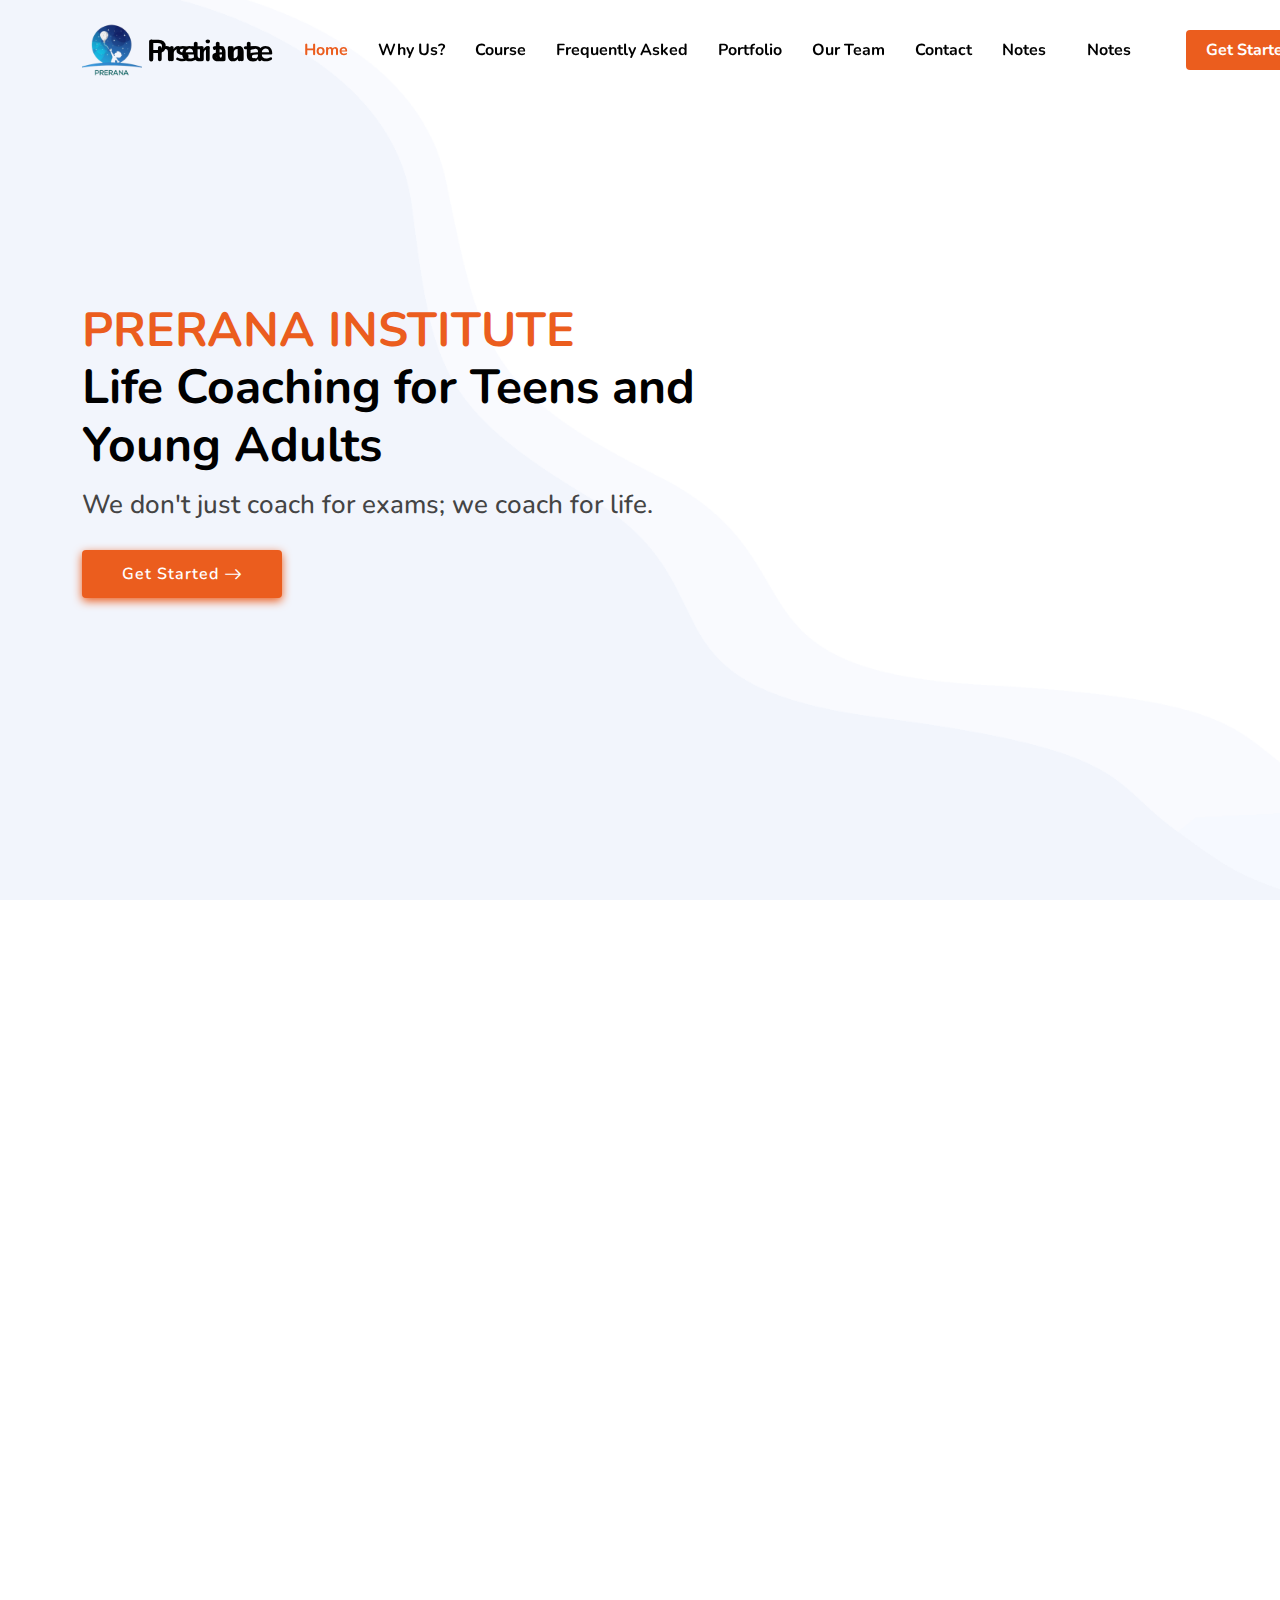
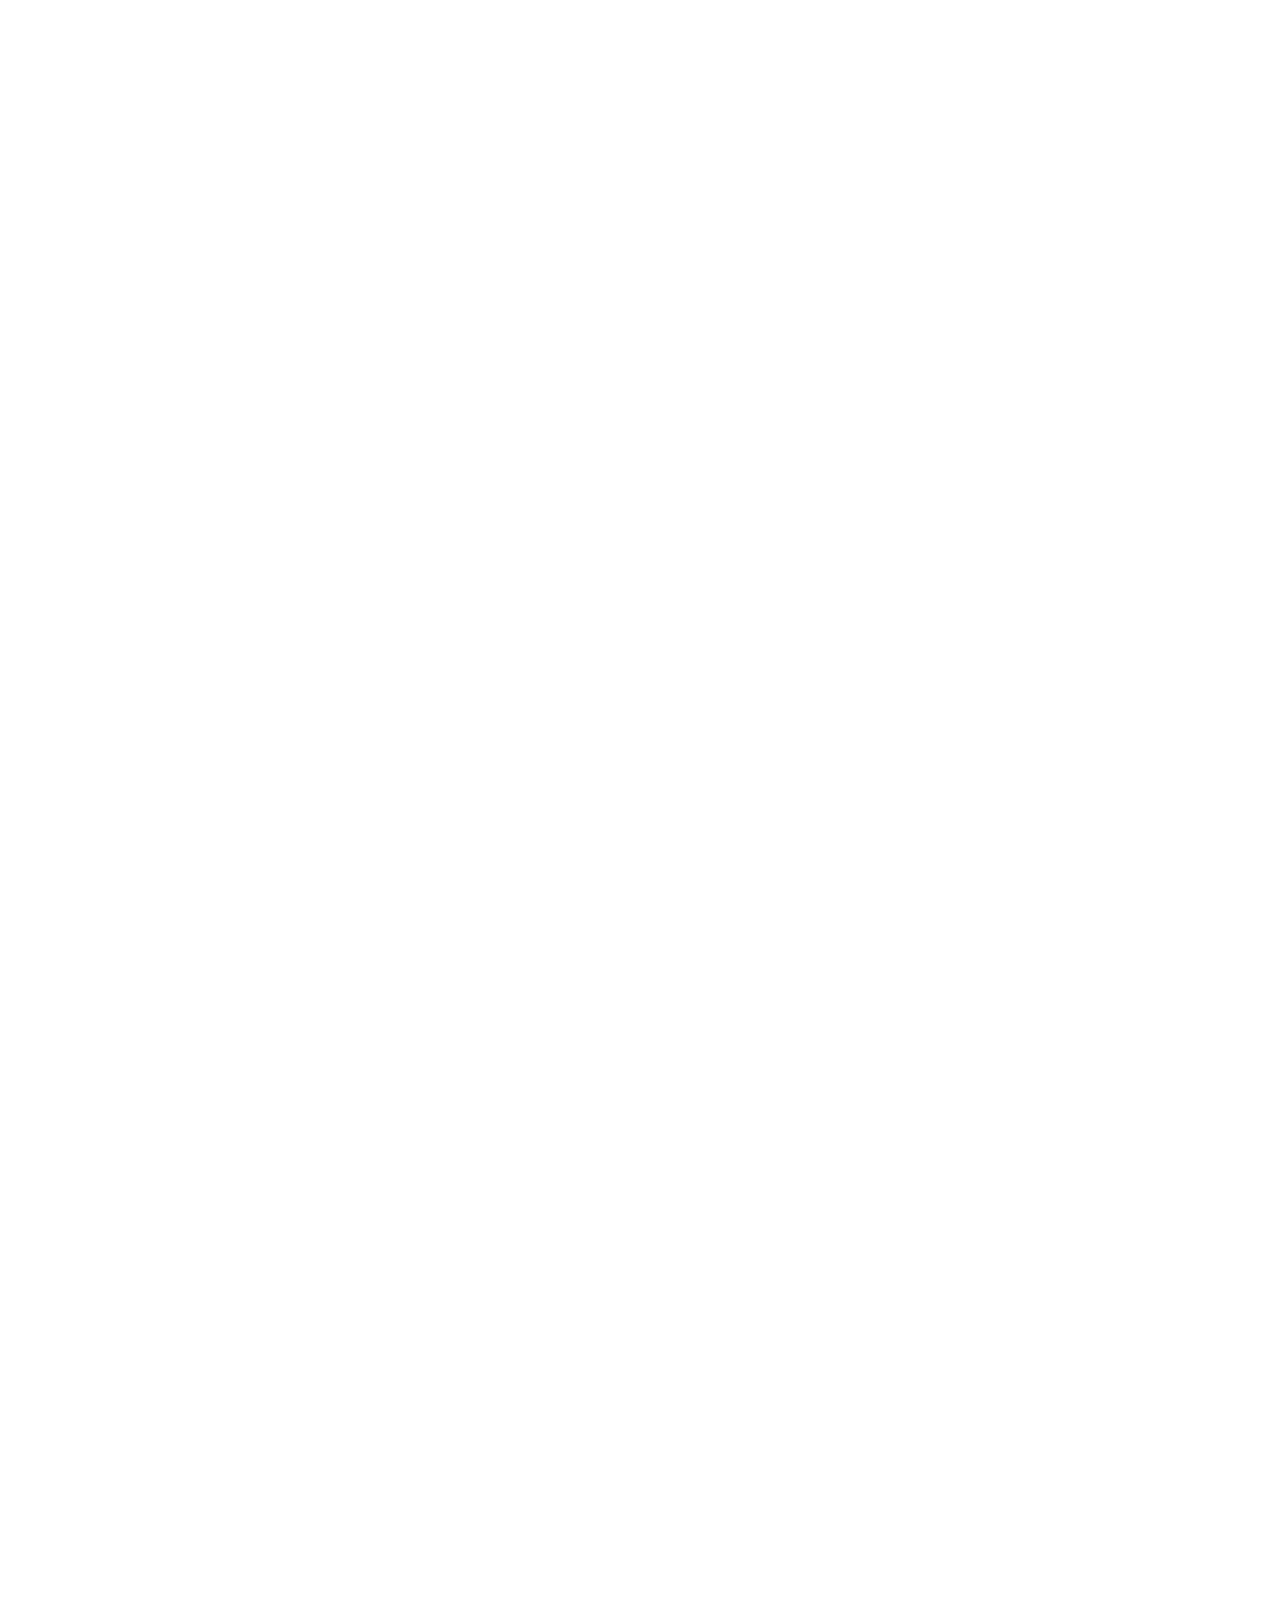
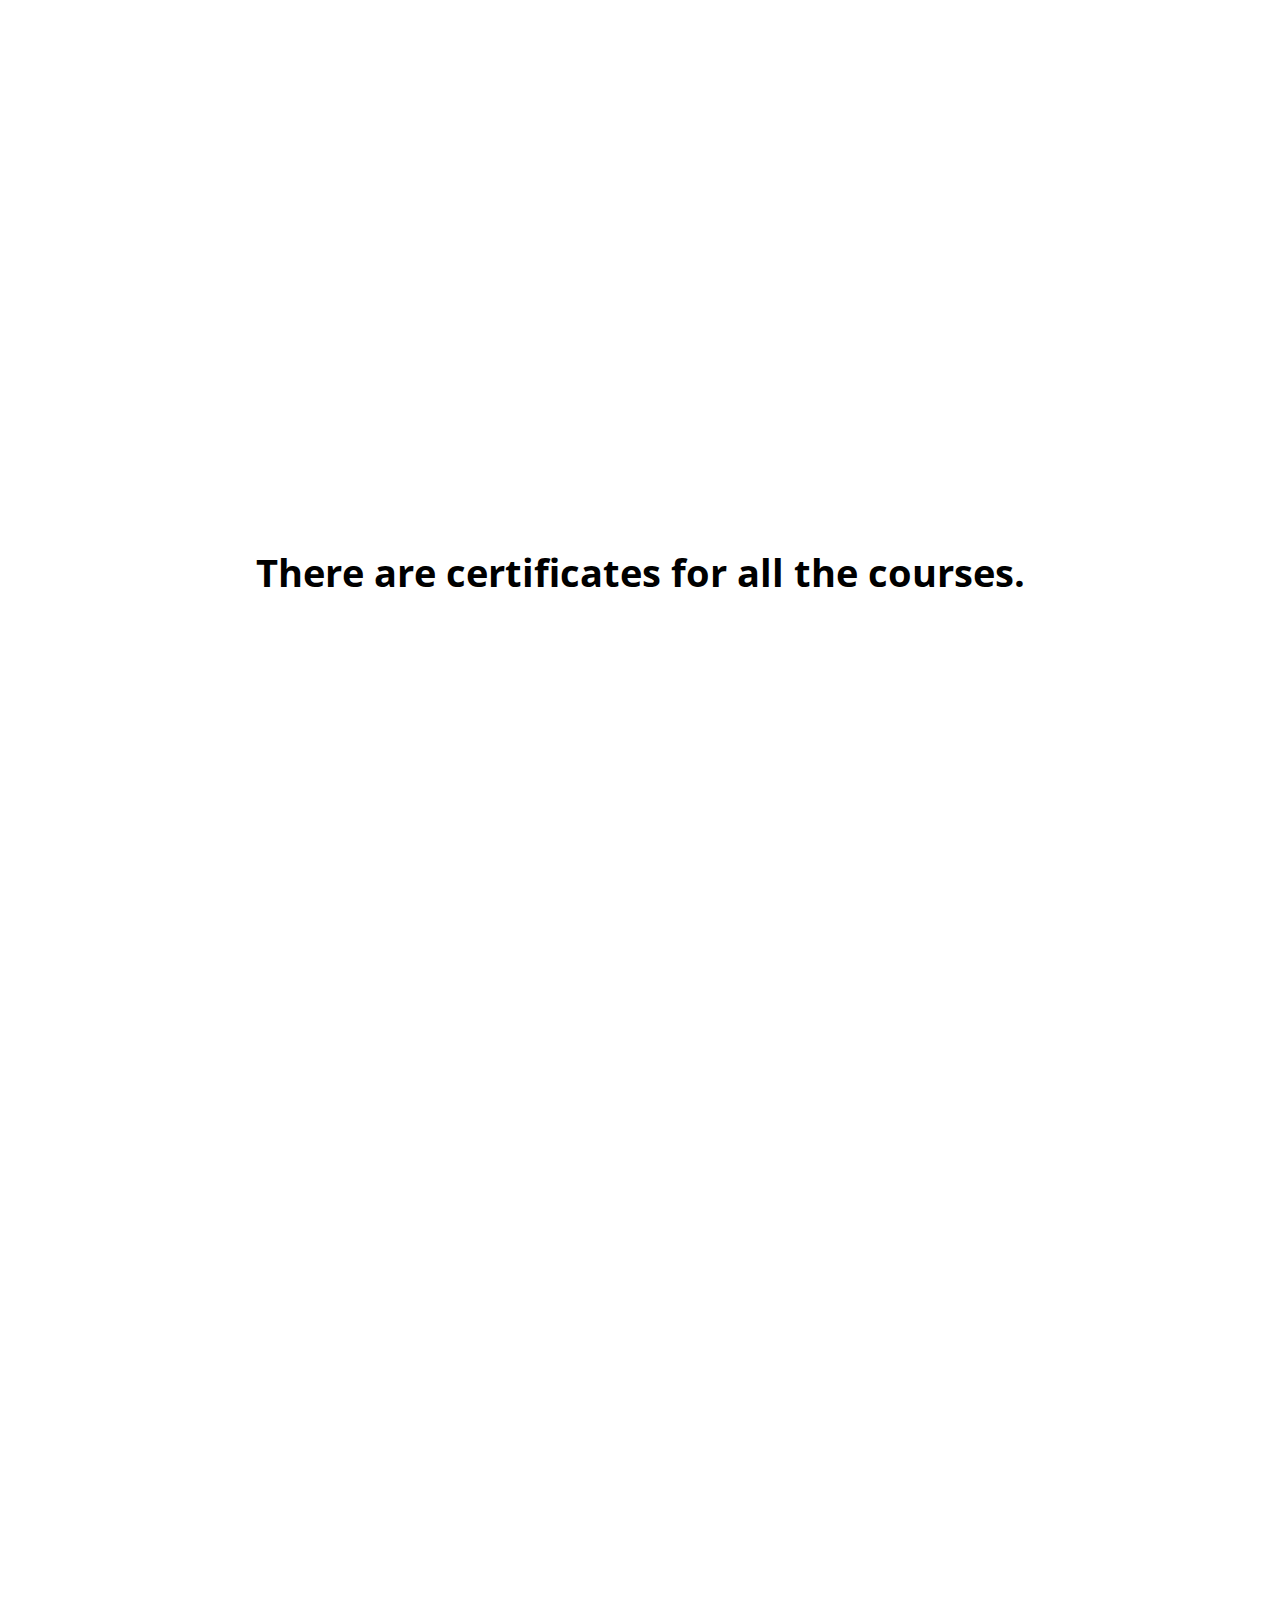
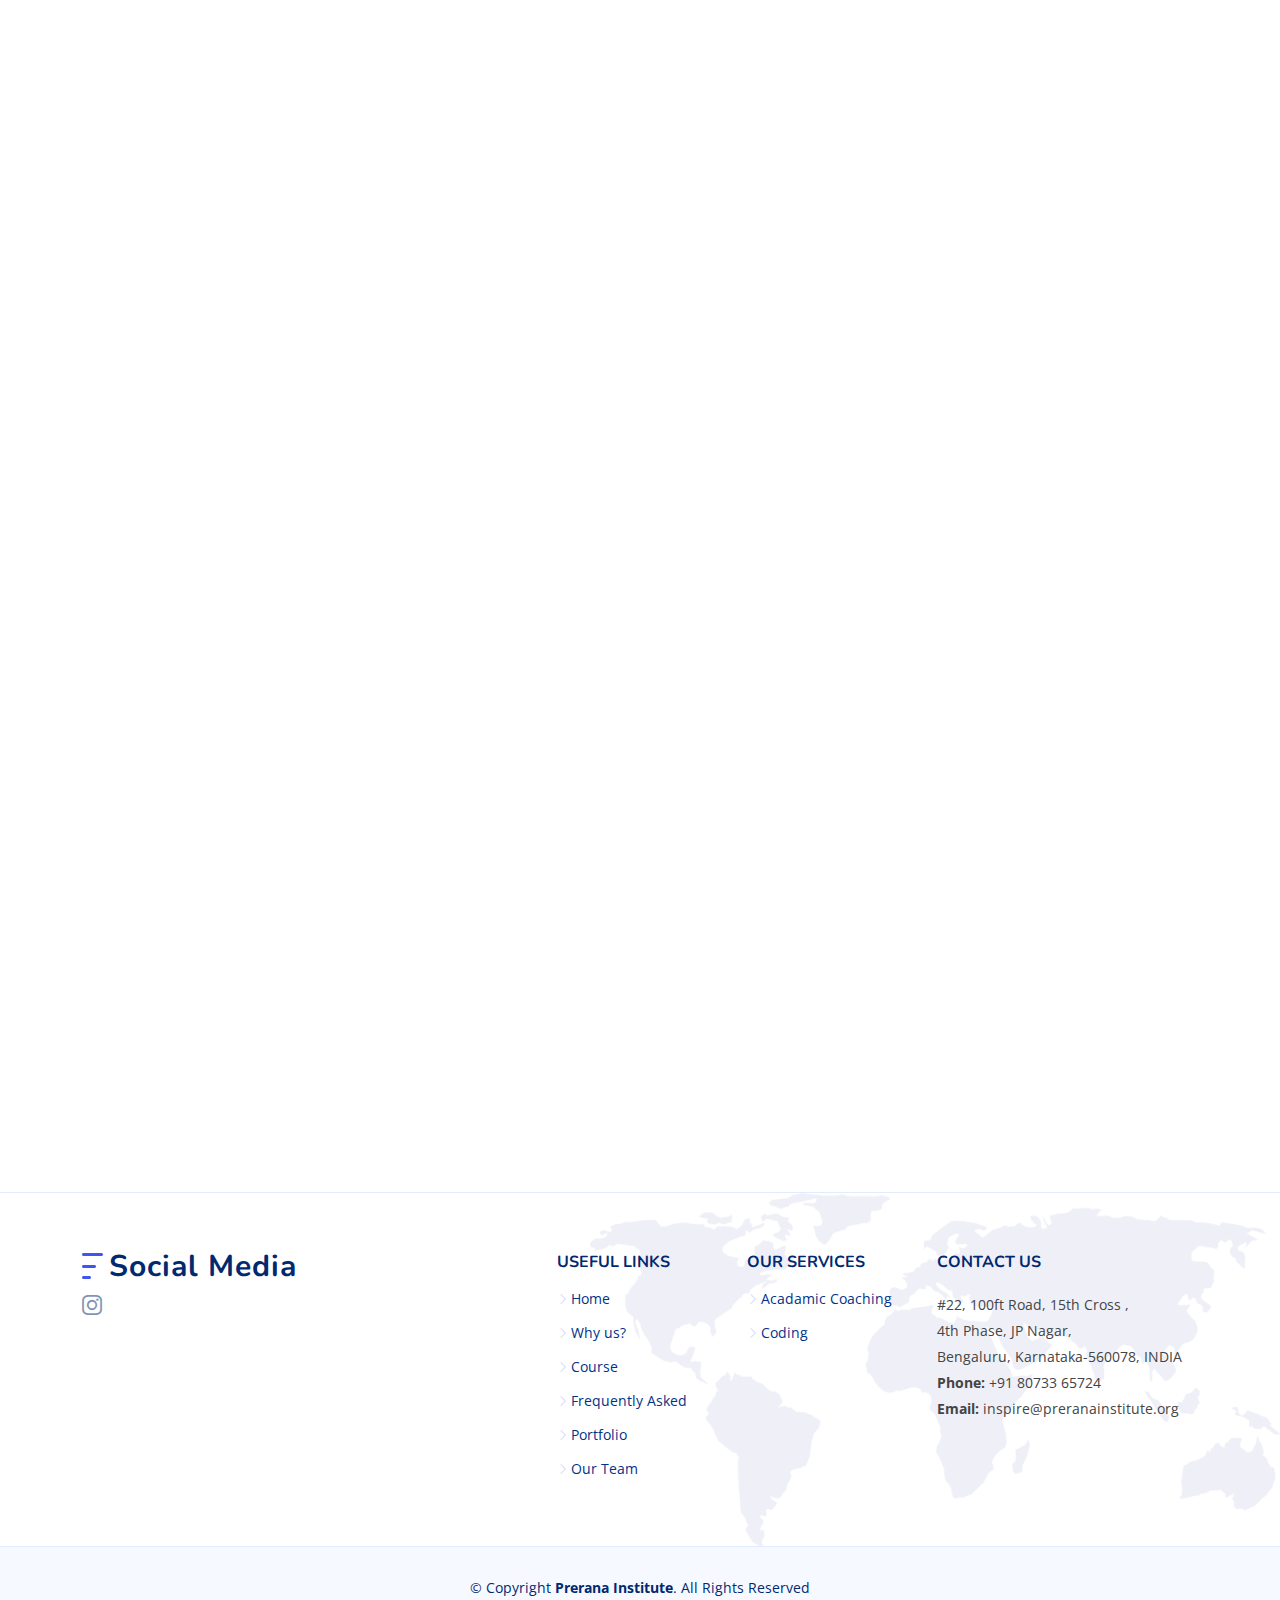
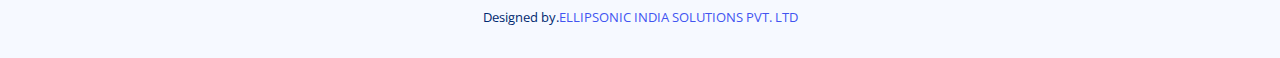
==== index.html @ 4e28439d "This is FirstVersion 1.0 24-08-2023 LandingPage" ====
<!DOCTYPE html>
<html lang="en">

<head>
  <meta charset="utf-8">
  <meta content="width=device-width, initial-scale=1.0" name="viewport">

  <title>PPrerana institute</title>
  <meta content="" name="description">
  <meta content="" name="keywords">
  <!-- Favicons -->
  <link href="./assets/img/preranalogo1-removebg-preview.png" rel="icon">
  <link href="./assets/img/" rel="apple-touch-icon">

  <!-- Google Fonts -->
  <link href="https://fonts.googleapis.com/css?family=Open+Sans:300,300i,400,400i,600,600i,700,700i|Nunito:300,300i,400,400i,600,600i,700,700i|Poppins:300,300i,400,400i,500,500i,600,600i,700,700i" rel="stylesheet">
  <!-- Vendor CSS Files -->
  <link href="./assets/vendor/aos/aos.css" rel="stylesheet">
  <link href="./assets/vendor/bootstrap/css/bootstrap.min.css" rel="stylesheet">
  <link href="./assets/vendor/bootstrap-icons/bootstrap-icons.css" rel="stylesheet">
  <link href="./assets/vendor/glightbox/css/glightbox.min.css" rel="stylesheet">
  <link href="./assets/vendor/remixicon/remixicon.css" rel="stylesheet">
  <link href="./assets/vendor/swiper/swiper-bundle.min.css" rel="stylesheet">
  <!-- Template Main CSS File -->
  <link href="./assets/css/style.css" rel="stylesheet">
</head>

<body>

  <!-- This is Navigation Bar  -->
  <header id="header" class="header fixed-top">
    <div class="container-fluid container-xl d-flex align-items-center justify-content-between">

      <a href="index.html" class="logo d-flex align-items-center">
        <img src="./assets/img/preranainstituteNavbarlogo.png" alt="">
        <span>Prerana Institute</span>
      </a>

      <nav id="navbar" class="navbar">
        <ul>
          <!-- <li><a class="nav-link scrollto active" href="./blog.html">LINK</a></li> -->
          <li><a class="nav-link scrollto active" href="#hero">Home</a></li>
          <li><a class="nav-link scrollto" href="#Whyus">Why Us?</a></li>
          <li><a class="nav-link scrollto" href="#Course">Course</a></li>
          <li><a class="nav-link scrollto" href="#FrequentlyAsked">Frequently Asked</a></li>
          <li><a class="nav-link scrollto" href="#portfolio">Portfolio</a></li>
          <li><a class="nav-link scrollto" href="#OurTeam">Our Team</a></li>
          <li><a class="nav-link scrollto" href="#contact">Contact</a></li>
          <li><a class="nav-link scrollto" href="classes.html">Notes</a></li>

         <li> <a href="#" class="btn btn-sm  ms-3 px-4 py-3" data-bs-toggle="modal" data-bs-target="#kt_Change_Password">Notes</a></li>
          
          <li><a class="getstarted scrollto" href="#about">Get Started</a></li>
         
        </ul>
        <i class="bi bi-list mobile-nav-toggle"></i>
      </nav>
    </div>
  </header>
    
<!-- Change Password Module  -->
<div class="modal fade" id="kt_Change_Password" tabindex="-1" aria-hidden="true">
  <div class="modal-dialog modal-dialog-centered mw-900px">
    <div class="modal-content" style="padding: 0px 31px;">
      <!-- This is close button  -->

      <button type="button" style="position: absolute; right: 0; padding: 20px 20px;" class="btn-close close-button" data-bs-dismiss="modal" aria-label="Close" ></button>

      <div class="modal-body py-lg-10 px-lg-10">
        <div  id="kt_modal_create_app_stepper">
          <div class="flex-row-fluid py-lg-5 px-lg-15">

            <form class="form w-100" action="#" method="post" onsubmit="return validateForm()">
              <h1 class="text-dark mb-3" style="text-align: center; font: 20px; font-weight: bold;">Login</h1>
              <div class="text-gray-400 fw-semibold text-center"><a href="#" class="link-primary fw-bold" style="text-decoration: none; color: black !important;">Create an Account</a></div>
            
              <!-- This is Email  -->
              <div class="fv-row mb-10">
                <label class="form-label fs-6 fw-bold text-dark">Email</label>
                <input class="form-control form-control-lg form-control-solid" type="text" id="email" name="email"
                  autocomplete="off" />
                <!-- Validation Error Message -->
                <div id="email-error" class="text-danger mt-2"></div>
              </div>

              <!-- This is email vlaidation  -->
              <script>
                // Function to validate the Email.
                function validateEmail() {
                  var emailInput = document.getElementById('email');
                  var emailError = document.getElementById('email-error');
                  var emailValue = emailInput.value.trim();

                  if (emailValue === '') {
                    emailError.textContent = 'Email is required.';
                    return false;
                  }

                  // Regular expression to validate email format
                  var emailRegex = /^[^\s@]+@[^\s@]+\.[^\s@]+$/;
                  if (!emailRegex.test(emailValue)) {
                    emailError.textContent = 'Invalid email format.';
                    return false;
                  }

                  emailError.textContent = '';
                  return true;
                }

                // Add event listener to validate the Email field on input change
                document.getElementById('email').addEventListener('input', validateEmail);
              </script>

              <!-- This is password  -->
              <div class="fv-row mb-2">
                <div class="d-flex flex-stack mb-2">
                  <label class="form-label fw-bold text-dark fs-6 mb-0">Password</label>

                </div>
                <input class="form-control form-control-lg form-control-solid" type="password" id="password" name="password"
                  autocomplete="off" />
                <!-- Validation Error Message -->
                <div id="password-error" class="text-danger mt-2"></div>
              </div>

              <!-- This is Password vaidation  -->
              <script>
                // Function to validate the Password field
                function validatePassword() {
                  var passwordInput = document.getElementById('password');
                  var passwordError = document.getElementById('password-error');
                  var passwordValue = passwordInput.value.trim();

                  if (passwordValue === '') {
                    passwordError.textContent = 'Password is required.';
                    return false;
                  }

                  if (passwordValue.length < 8) {
                    passwordError.textContent = 'Password must be at least 8 characters.';
                    return false;
                  }

                  passwordError.textContent = '';
                  return true;
                }

                // Add event listener to validate the Password field on input change
                document.getElementById('password').addEventListener('input', validatePassword);
              </script>

              <!-- This is Show Password  -->
              <script>
                // show password

                function myFunction() {
                  var x = document.getElementById("password");
                  if (x.type === "password") {
                    x.type = "text";
                    document.getElementById("flexCheckDefault").checked = true;
                  } else {
                    x.type = "password";
                    document.getElementById("flexCheckDefault").checked = false;
                  }
                }

              </script>

              <div style="display: flex; justify-content: space-between;">
                
              <div class="fv-row mb-10">
                <input class="form-check-input me-2" type="checkbox" value="" id="flexCheckDefault" onclick="myFunction()">
                <label class="form-check-label text-gray-600" for="flexCheckDefault">
                  show Password
                </label>
              </div>

              <a href="#" class="link-primary fs-6 fw-bold" style="color: black !important;">Forgot Password?</a>

              </div>

              <div class="text-center mt-4">
                <button type="submit" class="btn btn-lg  w-100 mb-5 " style="background-color: #eb5d1e;">
                  <span class="indicator-label" style="color: white;" >Continue</span>
                </button>
              </div>

              <div id="form-error" class="text-danger" style="text-align: center;"></div>


            </form>
            <script>

              function validateForm() {
                // Call individual field validation functions
                var isEmailValid = validateEmail();
                var isPasswordValid = validatePassword();

                // Check if both fields are valid
                if (!isEmailValid || !isPasswordValid) {
                  // Display the error message below the submit button
                  var formError = document.getElementById('form-error');
                  formError.textContent = 'Please fill in all required fields correctly.';
                  return false;
                }

                // If both fields are valid, allow form submission
                return true;
              }
            </script>

          </div>
        </div>
      </div>
    </div>
  </div>
</div>

  <!-- This is LandingPage -->
  <section id="hero" class="hero d-flex align-items-center">
    <div class="container">
      <div class="row">
        <div class="col-lg-7 d-flex flex-column justify-content-center">
          <h1 data-aos="fade-up" style="color: #eb5d1e;width: 1200;">PRERANA INSTITUTE</h1>
          <h1 data-aos="fade-up">Life Coaching for Teens and Young Adults</h1>
          <h2 data-aos="fade-up" data-aos-delay="400">We don't just coach for exams; we coach for life.</h2>
          <div data-aos="fade-up" data-aos-delay="600">
            <div class="text-center text-lg-start">
              <a href="#about"
                class="btn-get-started scrollto d-inline-flex align-items-center justify-content-center align-self-center">
                <span>Get Started</span>
                <i class="bi bi-arrow-right"></i>
              </a>
            </div>
          </div>
        </div>
        <div class="col-lg-5 hero-img" data-aos="zoom-out" data-aos-delay="200">
          <img src="./assets/img/replicate-prediction-gymwnrjbkuh5oq7criwbznxv4q.png" class="img-fluid" alt="">
          <!-- <img src="./assets/img/replicate-prediction-bwo5lqjbjgvni75k6tl6ro4auq.png" class="img-fluid" alt="">  -->
          <!-- <img src="./assets/img/hero-img.png" class="img-fluid" alt="">  -->
        </div>
      </div>
    </div>
  </section>

  <main id="main">
  
    <!-- This is First Section  -->
    <section id="about" class="about">
      <div class="container" data-aos="fade-up">
        <div class="row gx-0">

          <div class="col-lg-6 d-flex flex-column justify-content-center" data-aos="fade-up" data-aos-delay="200">
            <div class="content">
             
              <h2>FROM 7th To PUC SCIENCE & COMMERCE.</h2>
              <h3>CBSE/ICSE/STATE/IGCSE</h3>
              <p>
                Our emphasis lies in fostering conceptual learning and conducting regular assessments of students.
              </p>
              <div class="text-center text-lg-start">
                <a href="#  features" class="btn-read-more d-inline-flex align-items-center justify-content-center align-self-center">
                  <span>Read More</span>
                  <i class="bi bi-arrow-right"></i>
                </a>
              </div>
            </div>
          </div>

          <div class="col-lg-6 d-flex align-items-center" data-aos="zoom-out" data-aos-delay="200">
            <img src="./assets/img/about.jpg" class="img-fluid" alt="">
          </div>
        </div>
      </div>
    </section>

    <!-- Why us?  -->
    <section id="features" class="features" >

      <div class="container" data-aos="fade-up" id="Whyus" >

        <header class="section-header">
          <h2>Features</h2>
          <p>Why Us?</p>
        </header>

        <div class="row">

          <div class="col-lg-6">
            <img src="./assets/img/features.png" class="img-fluid" alt="">
          </div>

          <div class="col-lg-6 mt-5 mt-lg-0 d-flex">
            <div class="row align-self-center gy-4">

              <div class="col-md-6" data-aos="zoom-out" data-aos-delay="200">
                <div class="feature-box d-flex align-items-center">
                  <i class="bi bi-check"></i>
                  <h3>Accomplished Tutors</h3>
                </div>
              </div>

              <div class="col-md-6" data-aos="zoom-out" data-aos-delay="300">
                <div class="feature-box d-flex align-items-center">
                  <i class="bi bi-check"></i>
                  <h3>Performance Mapping</h3>
                </div>
              </div>

              <div class="col-md-6" data-aos="zoom-out" data-aos-delay="400">
                <div class="feature-box d-flex align-items-center">
                  <i class="bi bi-check"></i>
                  <h3>Library Facility</h3>
                </div>
              </div>

              <div class="col-md-6" data-aos="zoom-out" data-aos-delay="500">
                <div class="feature-box d-flex align-items-center">
                  <i class="bi bi-check"></i>
                  <h3>Memory & Study Skill</h3>
                </div>
              </div>

              <div class="col-md-6" data-aos="zoom-out" data-aos-delay="600">
                <div class="feature-box d-flex align-items-center">
                  <i class="bi bi-check"></i>
                  <h3>Small Batch Size</h3>
                </div>
              </div>

              <div class="col-md-6" data-aos="zoom-out" data-aos-delay="700">
                <div class="feature-box d-flex align-items-center">
                  <i class="bi bi-check"></i>
                  <h3>Career Guidance</h3>
                </div>
              </div>

              <div style="font-weight: bold;" class="col-md-12 icon-box text-center" data-aos="fade-up">
                <!-- <i class="ri-line-chart-line"></i> -->
                <div>
                  <h4  style="font-weight: bold; align-items: center; color: #eb5d1e;">We Also Offer</h4>
                </div>
              </div>

              <div style="font-weight: bold;" class="col-md-6 icon-box" data-aos="fade-up">
                <!-- <i class="ri-line-chart-line"></i> -->
                <div>
                  <h4 style="font-weight: bold;">Coding and Robotronics</h4>
                  <p style="font-weight: bold;">Age 6-8 Years</p>
                </div>
              </div>
              <div style="font-weight: bold;" class="col-md-6 icon-box" data-aos="fade-up">
                <!-- <i class="ri-line-chart-line"></i> -->
                <div>
                  <h4 style="font-weight: bold;">Remedial Coaching</h4>
                  <p style="font-weight: bold;">3rd - 12th Std</p>
                </div>
              </div>
              <div style="font-weight: bold;" class="col-md-12 icon-box text-center" data-aos="fade-up">
                <!-- <i class="ri-line-chart-line"></i> -->
                <!-- <div>
                  <h4  style="font-weight: bold; align-items: center;">After School Enrichment Programs</h4>
                </div> -->
              </div>

            </div>
          </div>

        </div> <!-- / row -->

        <div class="row feture-tabs" data-aos="fade-up">
          <div class="col-lg-6">
            <h3>We offer coding classes for kids that are self-paced and tailored to match each child's unique learning style.</h3>

            <!-- Tabs -->
            <ul class="nav nav-pills mb-3">
              <li>
                <a class="nav-link active" data-bs-toggle="pill" href="#tab1">Coding Languages</a>
              </li>
              <li>
                <a class="nav-link" data-bs-toggle="pill" href="#tab2">More</a>
              </li>
            </ul><!-- End Tabs -->

            <!-- Tab Content -->
            <div class="tab-content">

              <div class="tab-pane fade show active" id="tab1">
                <div class="d-flex align-items-center mb-2">
                  <i class="bi bi-check2" style="color: #eb5d1e;"></i>
                  <h4>C programming language</h4>
                </div>
                <div class="d-flex align-items-center mb-2">
                  <i class="bi bi-check2" style="color: #eb5d1e;" ></i>
                  <h4>C ++</h4>
                </div>  
                <div class="d-flex align-items-center mb-2">
                  <i class="bi bi-check2" style="color: #eb5d1e;"></i>
                  <h4>HTML (HyperText Markup Language)</h4>
                </div>
                <div class="d-flex align-items-center mb-2">
                  <i class="bi bi-check2" style="color: #eb5d1e;"></i>
                  <h4>CSS &nbsp; &nbsp; (Cascading Style Sheets)</h4>
                </div>
                <div class="d-flex align-items-center mb-2">
                  <i class="bi bi-check2" style="color: #eb5d1e;"></i>
                  <h4>Java Script</h4>
                </div>
                <div class="d-flex align-items-center mb-2">
                  <i class="bi bi-check2" style="color: #eb5d1e;"></i>
                  <h4>Python</h4>
                </div>
                <div class="d-flex align-items-center mb-2">
                  <i class="bi bi-check2" style="color: #eb5d1e;"></i>
                  <h4>Raspberry Pi</h4>
                </div>
              </div>

              <div class="tab-pane fade show" id="tab2">
                <p></p>
                <div class="d-flex align-items-center mb-2">
                  <i class="bi bi-check2" style="color: #eb5d1e;"></i>
                  <h4>Solo & Group Training Programs</h4>
                </div>
                <p>&nbsp; &nbsp; &nbsp; &nbsp; Age Group : 6 to 18 Years</p>
                <p>&nbsp; &nbsp; &nbsp; &nbsp;Automation</p>
                <p>&nbsp; &nbsp; &nbsp; &nbsp;Sensor Interfaccing</p>
                <p>&nbsp; &nbsp; &nbsp; &nbsp;Encourage to think across</p>
                <p>&nbsp; &nbsp; &nbsp; &nbsp;multiple domains</p>
                <p>&nbsp; &nbsp; &nbsp; &nbsp;Electronic circuitry constrution</p>
                <div class="d-flex align-items-center mb-2">
                </div>
                

              </div><!-- End Tab 2 Content -->


            </div>
          </div>

          <div class="col-lg-6">
            <img src="./assets/img/features-2.png" class="img-fluid" alt="">
          </div>

        </div>

      </div>
    </section>

    <!-- This is Courses -->
    <section id="testimonials" class="testimonials">

        <div class="container" data-aos="fade-up" id="Course">
          <header class="section-header">
            <!-- <h2>Testimonials</h2> -->
            <p>Most Popular Courses</p>
          </header>
  
          <div class="testimonials-slider swiper" data-aos="fade-up" data-aos-delay="200">
            <div class="swiper-wrapper">
              
              <!-- First  -->
              <div class="swiper-slide">
                <div class="testimonial-item">
                  <div class="stars">
                    <i class="bi bi-star-fill"></i><i class="bi bi-star-fill"></i><i class="bi bi-star-fill"></i><i class="bi bi-star-fill"></i><i class="bi bi-star-fill"></i>
                  </div>
                  <p>
                    All the way from basic art techniques, to complex 2D & 3D masterpieces.</p>
                    <h3>Art Classes</h3>
                  <div class="profile mt-auto">
                    <!-- <img src="./assets/img/testimonials/testimonials-2.jpg" class="testimonial-img" alt=""> -->
                    <!-- <h4>Designer</h4> -->
                  </div>
                </div>
              </div>
              
              <!-- Second  -->
              <div class="swiper-slide">
                <div class="testimonial-item">
                  <div class="stars">
                    <i class="bi bi-star-fill"></i><i class="bi bi-star-fill"></i><i class="bi bi-star-fill"></i><i class="bi bi-star-fill"></i><i class="bi bi-star-fill"></i>
                  </div>
                    <p>
                      Intense strategies and skills designed with an emphasis on increased reading comprehension and vocabulary acquisition.                    </p>
                    <h3>Reading Classes</h3>
                  <div class="profile mt-auto">
                    <!-- <img src="./assets/img/testimonials/testimonials-3.jpg" class="testimonial-img" alt=""> -->
                    <!-- <h4>Store Owner</h4> -->
                  </div>
                </div>
              </div>
  
              <!-- third  -->
              <div class="swiper-slide">
                <div class="testimonial-item">
                  <div class="stars">
                    <i class="bi bi-star-fill"></i><i class="bi bi-star-fill"></i><i class="bi bi-star-fill"></i><i class="bi bi-star-fill"></i><i class="bi bi-star-fill"></i>
                  </div>
                  <p>
                    Learn how to process and internalize information in a highly-effective way, and how to apply this to acquire other skills.
                  </p>
                  <h3>Memory Training</h3>
                  <div class="profile mt-auto">
                    <!-- <img src="./assets/img/testimonials/testimonials-4.jpg" class="testimonial-img" alt=""> -->
                    <!-- <h4>Freelancer</h4> -->
                  </div>
                </div>
              </div>
  
              <!-- Four  -->
              <div class="swiper-slide">
                <div class="testimonial-item">
                  <div class="stars">
                    <i class="bi bi-star-fill"></i><i class="bi bi-star-fill"></i><i class="bi bi-star-fill"></i><i class="bi bi-star-fill"></i><i class="bi bi-star-fill"></i>
                  </div>
                  <p>
                    Traditional way of Veda Chanting using the web-based technology in this modern era.                  </p>
                  <h3>Veda Classes</h3>
                  <div class="profile mt-auto">
                    <!-- <img src="./assets/img/testimonials/testimonials-5.jpg" class="testimonial-img" alt=""> -->
                    <!-- <h4>Entrepreneur</h4> -->
                  </div>
                </div>

              </div>
  
            </div>
            <div class="swiper-pagination"></div>
          </div>
  
        </div>
  
     </section>

      <!-- Frequently asked Questions -->
    <section id="faq" class="faq">

      <div class="container" data-aos="fade-up" id="FrequentlyAsked">

        <header class="section-header">
          <h2>F.A.Q</h2>
          <p>Frequently Asked Questions</p>
        </header>

        <div class="row">
          <div class="col-lg-6">
            <!-- F.A.Q List 1-->
            <div class="accordion accordion-flush" id="faqlist1">
              <div class="accordion-item">
                <h2 class="accordion-header">
                  <button class="accordion-button collapsed" type="button" data-bs-toggle="collapse" data-bs-target="#faq-content-1">
                    Will the teachers also help with school homework?                  </button>
                </h2>
                <div id="faq-content-1" class="accordion-collapse collapse" data-bs-parent="#faqlist1">
                  <div class="accordion-body">
                    Any doubts from students will be addressed by the teachers during the session. After each session, tests and worksheets will be assigned as homework for the students. The homework will be assessed by the teachers                  </div>
                </div>
              </div>

              <div class="accordion-item">
                <h2 class="accordion-header">
                  <button class="accordion-button collapsed" type="button" data-bs-toggle="collapse" data-bs-target="#faq-content-2">
                    Do you give homework?                  </button>
                </h2>
                <div id="faq-content-2" class="accordion-collapse collapse" data-bs-parent="#faqlist1">
                  <div class="accordion-body">
                    Yes, homework will be provided after every class.                  </div>
                </div>
              </div>

              
            </div>
          </div>

          <div class="col-lg-6">

            <!-- F.A.Q List 2-->
            <div class="accordion accordion-flush" id="faqlist2">

              <div class="accordion-item">
                <h2 class="accordion-header">
                  <button class="accordion-button collapsed" type="button" data-bs-toggle="collapse" data-bs-target="#faq2-content-3">
                    If my child has not understood a concept taught in the class can the same concept be explained again?                  </button>
                </h2>
                <div id="faq-content-3" class="accordion-collapse collapse" data-bs-parent="#faqlist1">
                  <div class="accordion-body">
                    Yes, our teachers will gladly re-teach concepts which have not been properly understood by the child                  </div>
                </div>
              </div>


              <div class="accordion-item">
                <h2 class="accordion-header">
                  <button class="accordion-button collapsed" type="button" data-bs-toggle="collapse" data-bs-target="#faq2-content-1">
                    For more Questions.
                  </h2>
                <div id="faq2-content-1" class="accordion-collapse collapse" data-bs-parent="#faqlist2">
                  <div class="accordion-body">
                    For more information send us an email or call us
                  </div>
                </div>
              </div>



            </div>
          </div>

        </div>

      </div>

    </section>

    <!-- This is  certificates -->
    <section id="counts" class="counts">
      <header class="section-header">
    
        <p>There are certificates for all the courses.</p>
      </header>
      <div class="container" data-aos="fade-up">
    
    
        <div class="row gy-4">
    
          <div class="col-lg-4 col-md-6">
            <div class="count-box">
              <i class="bi bi-emoji-smile"></i>
              <div>
                <span data-purecounter-start="0" data-purecounter-end="10000" data-purecounter-duration="1"
                  class="purecounter"></span>
                <p>Student</p>
              </div>
            </div>
          </div>
    
          <div class="col-lg-4 col-md-6">
            <div class="count-box">
              <i class="bi bi-journal-richtext" style="color: #ee6c20;"></i>
              <div>
                <span data-purecounter-start="0" data-purecounter-end="20" data-purecounter-duration="1"
                  class="purecounter"></span>
                <p>Quality Course</p>
              </div>
            </div>
          </div>
    
          <div class="col-lg-4 col-md-6">
            <div class="count-box">
              <i class="bi bi-headset" style="color: #15be56;"></i>
              <div>
                <span data-purecounter-start="0" data-purecounter-end="10" data-purecounter-duration="1"
                  class="purecounter"></span>
                <p>Experience Mentors</p>
              </div>
            </div>
          </div>
        </div>
    
      </div>
    </section>

     <!-- This is fortfolio  -->
     <section id="portfolio" class="portfolio">

      <div class="container" data-aos="fade-up">

        <header class="section-header">
          <h2>Portfolio</h2>
          <p>Check our photos</p>
        </header>

        <div class="row" data-aos="fade-up" data-aos-delay="100">
          <div class="col-lg-12 d-flex justify-content-center">
            <ul id="portfolio-flters">
              <li data-filter="*" class="filter-active">All</li>
              <li data-filter=".filter-app">Arts</li>
              <li data-filter=".filter-card">Student & Teacher</li>
              <!-- <li data-filter=".filter-web">Web</li> -->
            </ul>
          </div>
        </div>

        <!-- This is app  -->
        <div class="row gy-4 portfolio-container" data-aos="fade-up" data-aos-delay="200">
          <div class="col-lg-4 col-md-6 portfolio-item filter-app">
            <div class="portfolio-wrap">
              <img src="./assets/img/portfolio/art-1.jpeg" class="img-fluid" alt="">
              <div class="portfolio-info">
                <!-- <h4>App 1</h4>
                <p>App</p> -->
                  <div class="portfolio-links">
                  <a href="./assets/img/portfolio/art-1.jpeg" data-gallery="portfolioGallery" class="portfokio-lightbox" title="App 1"><i class="bi bi-plus"></i></a>
                  <!-- <a href="portfolio-details.html" title="More Details"><i class="bi bi-link"></i></a> -->
                </div>
              </div>
            </div>
          </div>

          <div class="col-lg-4 col-md-6 portfolio-item filter-card">
            <div class="portfolio-wrap">
              <img src="./assets/img/portfolio/pic-2.jpeg" class="img-fluid" alt="">
              <div class="portfolio-info">
                <h4>Card 1</h4>
                <p>Card</p>
                <div class="portfolio-links">
                  <a href="./assets/img/portfolio/pic-2.jpeg" data-gallery="portfolioGallery" class="portfokio-lightbox" title="Card 1"><i class="bi bi-plus"></i></a>
                  <a href="portfolio-details.html" title="More Details"><i class="bi bi-link"></i></a>
                </div>
              </div>
            </div>
          </div>

       
        

                     <!-- This is app  -->
        <div class="row gy-4 portfolio-container" data-aos="fade-up" data-aos-delay="200">
          <div class="col-lg-4 col-md-6 portfolio-item filter-app">
            <div class="portfolio-wrap">
              <img src="./assets/img/portfolio/art-2.jpeg" class="img-fluid" alt="">
              <div class="portfolio-info">
                <!-- <h4>App 1</h4>
                <p>App</p> -->
                <div class="portfolio-links">
                  <a href="./assets/img/portfolio/art-2.jpeg" data-gallery="portfolioGallery" class="portfokio-lightbox" title="App 1"><i class="bi bi-plus"></i></a>
                  <!-- <a href="portfolio-details.html" title="More Details"><i class="bi bi-link"></i></a> -->
                </div>
              </div>
            </div>
          </div>

         

           <!-- This is app  -->
        <div class="row gy-4 portfolio-container" data-aos="fade-up" data-aos-delay="200">
          <div class="col-lg-4 col-md-6 portfolio-item filter-app">
            <div class="portfolio-wrap">
              <img src="./assets/img/portfolio/art-3.jpeg" class="img-fluid" alt="">
              <div class="portfolio-info">
                <!-- <h4>App 1</h4>
                <p>App</p> -->
                <div class="portfolio-links">
                  <a href="./assets/img/portfolio/art-3.jpeg" data-gallery="portfolioGallery" class="portfokio-lightbox" title="App 1"><i class="bi bi-plus"></i></a>
                  <!-- <a href="portfolio-details.html" title="More Details"><i class="bi bi-link"></i></a> -->
                </div>
              </div>
            </div>
          </div>
           
          <!-- This is Cards  -->
          <div class="col-lg-4 col-md-6 portfolio-item filter-card">
            <div class="portfolio-wrap">
              <img src="./assets/img/portfolio/pic-1.jpeg" class="img-fluid" alt="">
              <div class="portfolio-info">
                <h4>Card 1</h4>
                <p>Card</p>
                <div class="portfolio-links">
                  <a href="./assets/img/portfolio/pic-2.jpeg" data-gallery="portfolioGallery" class="portfokio-lightbox" title="Card 1"><i class="bi bi-plus"></i></a>
                  <a href="portfolio-details.html" title="More Details"><i class="bi bi-link"></i></a>
                </div>
              </div>
            </div>
          </div>

          <div class="col-lg-4 col-md-6 portfolio-item filter-card">
            <div class="portfolio-wrap">
              <img src="./assets/img/portfolio/pic-3.jpeg" class="img-fluid" alt="">
              <div class="portfolio-info">
                <h4>Card 1</h4>
                <p>Card</p>
                <div class="portfolio-links">
                  <a href="./assets/img/portfolio/pic-3.jpeg" data-gallery="portfolioGallery" class="portfokio-lightbox" title="Card 1"><i class="bi bi-plus"></i></a>
                  <a href="portfolio-details.html" title="More Details"><i class="bi bi-link"></i></a>
                </div>
              </div>
            </div>
          </div>

          <!-- web  -->
          <!-- <div class="col-lg-4 col-md-6 portfolio-item filter-web">
            <div class="portfolio-wrap">
              <img src="./assets/img/portfolio/portfolio-2.jpg" class="img-fluid" alt="">
              <div class="portfolio-info">
                <h4>Web 3</h4>
                <p>Web</p>
                <div class="portfolio-links">
                  <a href="./assets/img/portfolio/portfolio-2.jpg" data-gallery="portfolioGallery" class="portfokio-lightbox" title="Web 3"><i class="bi bi-plus"></i></a>
                  <a href="portfolio-details.html" title="More Details"><i class="bi bi-link"></i></a>
                </div>
              </div>
            </div>
          </div> -->

         
        </div>

      </div>

    </section>


     <!-- This is Our team  -->
    <!-- <section id="team" class="team">

      <div class="container" data-aos="fade-up" id="OurTeam">

        <header class="section-header">
          <h2>Team</h2>
          <p>Our hard working team</p>
        </header>

        <div class="row gy-4">

          <div class="col-lg-3 col-md-6 d-flex align-items-stretch" data-aos="fade-up" data-aos-delay="100">
            <div class="member">
              <div class="member-img">
                <img src="./assets/img/team/team-1.jpg" class="img-fluid" alt="">
                <div class="social">
                  <a href=""><i class="bi bi-twitter"></i></a>
                  <a href=""><i class="bi bi-facebook"></i></a>
                  <a href=""><i class="bi bi-instagram"></i></a>
                  <a href=""><i class="bi bi-linkedin"></i></a>
                </div>
              </div>
              <div class="member-info">
                <h4>Mahesh Sir</h4>
                <span>Chief Executive Officer</span>
                <p>Velit aut quia fugit et et. Dolorum ea voluptate vel tempore tenetur ipsa quae aut. Ipsum exercitationem iure minima enim corporis et voluptate.</p>
              </div>
            </div>
          </div>

          <div class="col-lg-3 col-md-6 d-flex align-items-stretch" data-aos="fade-up" data-aos-delay="200">
            <div class="member">
              <div class="member-img">
                <img src="./assets/img/team/team-2.jpg" class="img-fluid" alt="">
                <div class="social">
                  <a href=""><i class="bi bi-twitter"></i></a>
                  <a href=""><i class="bi bi-facebook"></i></a>
                  <a href=""><i class="bi bi-instagram"></i></a>
                  <a href=""><i class="bi bi-linkedin"></i></a>
                </div>
              </div>
              <div class="member-info">
                <h4>Priya ma'am</h4>
                <span>Product Manager</span>
                <p>Quo esse repellendus quia id. Est eum et accusantium pariatur fugit nihil minima suscipit corporis. Voluptate sed quas reiciendis animi neque sapiente.</p>
              </div>
            </div>
          </div>

          <div class="col-lg-3 col-md-6 d-flex align-items-stretch" data-aos="fade-up" data-aos-delay="300">
            <div class="member">
              <div class="member-img">
                <img src="./assets/img/team/team-3.jpg" class="img-fluid" alt="">
                <div class="social">
                  <a href=""><i class="bi bi-twitter"></i></a>
                  <a href=""><i class="bi bi-facebook"></i></a>
                  <a href=""><i class="bi bi-instagram"></i></a>
                  <a href=""><i class="bi bi-linkedin"></i></a>
                </div>
              </div>
              <div class="member-info">
                <h4>Viji Ma'am</h4>
                <span>CTO</span>
                <p>Vero omnis enim consequatur. Voluptas consectetur unde qui molestiae deserunt. Voluptates enim aut architecto porro aspernatur molestiae modi.</p>
              </div>
            </div>
          </div>

          <div class="col-lg-3 col-md-6 d-flex align-items-stretch" data-aos="fade-up" data-aos-delay="400">
            <div class="member">
              <div class="member-img">
                <img src="./assets/img/team/team-4.jpg" class="img-fluid" alt="">
                <div class="social">
                  <a href=""><i class="bi bi-twitter"></i></a>
                  <a href=""><i class="bi bi-facebook"></i></a>
                  <a href=""><i class="bi bi-instagram"></i></a>
                  <a href=""><i class="bi bi-linkedin"></i></a>
                </div>
              </div>
              <div class="member-info">
                <h4>Demo</h4>
                <span>Accountant</span>
                <p>Rerum voluptate non adipisci animi distinctio et deserunt amet voluptas. Quia aut aliquid doloremque ut possimus ipsum officia.</p>
              </div>
            </div>
          </div>

        </div>

      </div>

    </section> -->

    <!-- This is Contact us -->
    <section id="contact" class="contact">
      <div class="container" data-aos="fade-up">
        <header class="section-header">
          <h2>Contact</h2>
          <p>Contact Us</p>
        </header>
        <div class="row gy-4">
          <div class="col-lg-6">
            <div class="row gy-4">
              <div class="col-md-6">
                <div class="info-box">
                  <i class="bi bi-geo-alt"></i>
                  <h3>Address</h3>
                  <p>#22, 100ft Road, 15th Cross ,<br> 4th Phase, JP Nagar, Bengaluru, Karnataka-560078, INDIA</p>
                </div>
              </div>
              <div class="col-md-6">
                <div class="info-box">
                  <i class="bi bi-telephone"></i>
                  <h3>Call Us</h3>
                  <p>+91 80733 65724<br></p>
                </div>
              </div>
              <div class="col-md-6">
                <div class="info-box">
                  <i class="bi bi-envelope"></i>
                  <h3>Email Us</h3>
                  <p>inspire@preranainstitute.org</p>
                </div>
              </div>
              <div class="col-md-6">
                <div class="info-box">
                  <i class="bi bi-clock"></i>
                  <h3>Open Hours</h3>
                  <p>Monday - Saturday<br>4:00PM - 07:00PM</p>
                </div>
              </div>
            </div>

          </div>

          <div class="col-lg-6">
            <form action="https://formsubmit.co/institute.prerana@gmail.com" method="post" > 
              <div class="row gy-4">
                  <div class="col-md-6">
                      <input type="text" name="name" class="form-control" placeholder="Your Name" required>
                  </div>
                  <div class="col-md-6">
                      <input type="email" class="form-control" name="email" placeholder="Your Email" required>
                  </div>
                  <div class="col-md-12">
                      <input type="text" class="form-control" name="subject" placeholder="Subject" required>
                  </div>
                  <div class="col-md-12">
                      <textarea class="form-control" name="message" rows="6" placeholder="Message" required></textarea>
                  </div>
                  <div class="col-md-12 text-center">
                      <button type="submit" class="btn btn-primary">Send Message</button>
                  </div>
              </div>
          </form>
          
          </div>

        </div>

      </div>

    </section>

  </main>

  <!-- This is footer  -->
  <footer id="footer" class="footer">
     <div class="footer-top">
      <div class="container">
        <div class="row gy-4">
          <div class="col-lg-5 col-md-12 footer-info">
            <a href="index.html" class="logo d-flex align-items-center">
              <img src="./assets/img/logo.png" alt="">
              <span>Social Media  </span>
            </a>
            <div class="social-links mt-3">
              <!-- <a href="#" class="twitter"><i class="bi bi-twitter"></i></a> -->
              <!-- <a href="#" class="facebook"><i class="bi bi-facebook"></i></a> -->
              <a href="https://www.instagram.com/prerana.institute/" class="instagram"><i class="bi bi-instagram"></i></a>
              <!-- <a href="#" class="linkedin"><i class="bi bi-linkedin"></i></a> -->
            </div>
          </div>

          <div class="col-lg-2 col-6 footer-links">
           
            <h4>Useful Links</h4>
            <ul>
              <li><i class="bi bi-chevron-right"></i> <a href="#hero">Home</a></li>
              <li><i class="bi bi-chevron-right"></i> <a href="#Whyus">Why us?</a></li>
              <li><i class="bi bi-chevron-right"></i> <a href="#Course">Course</a></li>
              <li><i class="bi bi-chevron-right"></i> <a href="#FrequentlyAsked">Frequently Asked</a></li>
              <li><i class="bi bi-chevron-right"></i> <a href="#portfolio">Portfolio</a></li>
              <li><i class="bi bi-chevron-right"></i> <a href="#portfolio">Our Team</a></li>

            </ul>
          </div>

          <div class="col-lg-2 col-6 footer-links">
            <h4>Our Services</h4>
            <ul>
              <li><i class="bi bi-chevron-right"></i> <a href="#">Acadamic Coaching</a></li>
              <li><i class="bi bi-chevron-right"></i> <a href="#">Coding</a></li>
              <!-- <li><i class="bi bi-chevron-right"></i> <a href="#">Product Management</a></li>
              <li><i class="bi bi-chevron-right"></i> <a href="#">Marketing</a></li>
              <li><i class="bi bi-chevron-right"></i> <a href="#">Graphic Design</a></li> -->
            </ul>
          </div>

          <div class="col-lg-3 col-md-12 footer-contact text-center text-md-start">
            <h4>Contact Us</h4>
            <p>
              #22, 100ft Road, 15th Cross ,<br> 4th Phase, JP Nagar,<br> Bengaluru, Karnataka-560078, INDIA<br>
           
              <strong>Phone:</strong> +91 80733 65724 <br>
              <strong>Email:</strong> inspire@preranainstitute.org<br>
            </p>

          </div>

        </div>
      </div>
    </div>

    <div class="container">
      <div class="copyright">
        &copy; Copyright <strong><span>Prerana Institute</span></strong>. All Rights Reserved
      </div>
      <div class="credits">
              Designed by.<a href="https://ellipsonic.com/">ELLIPSONIC INDIA SOLUTIONS PVT. LTD</a>
      </div>
    </div>

  </footer>
  <a href="#" class="back-to-top d-flex align-items-center justify-content-center"><i class="bi bi-arrow-up-short"></i></a>

  <!-- Vendor JS Files -->
  <script src="./assets/vendor/purecounter/purecounter_vanilla.js"></script>
  <script src="./assets/vendor/aos/aos.js"></script>
  <script src="./assets/vendor/bootstrap/js/bootstrap.bundle.min.js"></script>
  <script src="./assets/vendor/glightbox/js/glightbox.min.js"></script>
  <script src="./assets/vendor/isotope-layout/isotope.pkgd.min.js"></script>
  <script src="./assets/vendor/swiper/swiper-bundle.min.js"></script>
  <script src="./assets/vendor/php-email-form/validate.js"></script>

  <!-- Template Main JS File -->
  <script src="./assets/js/main.js"></script>

</body>

</html>
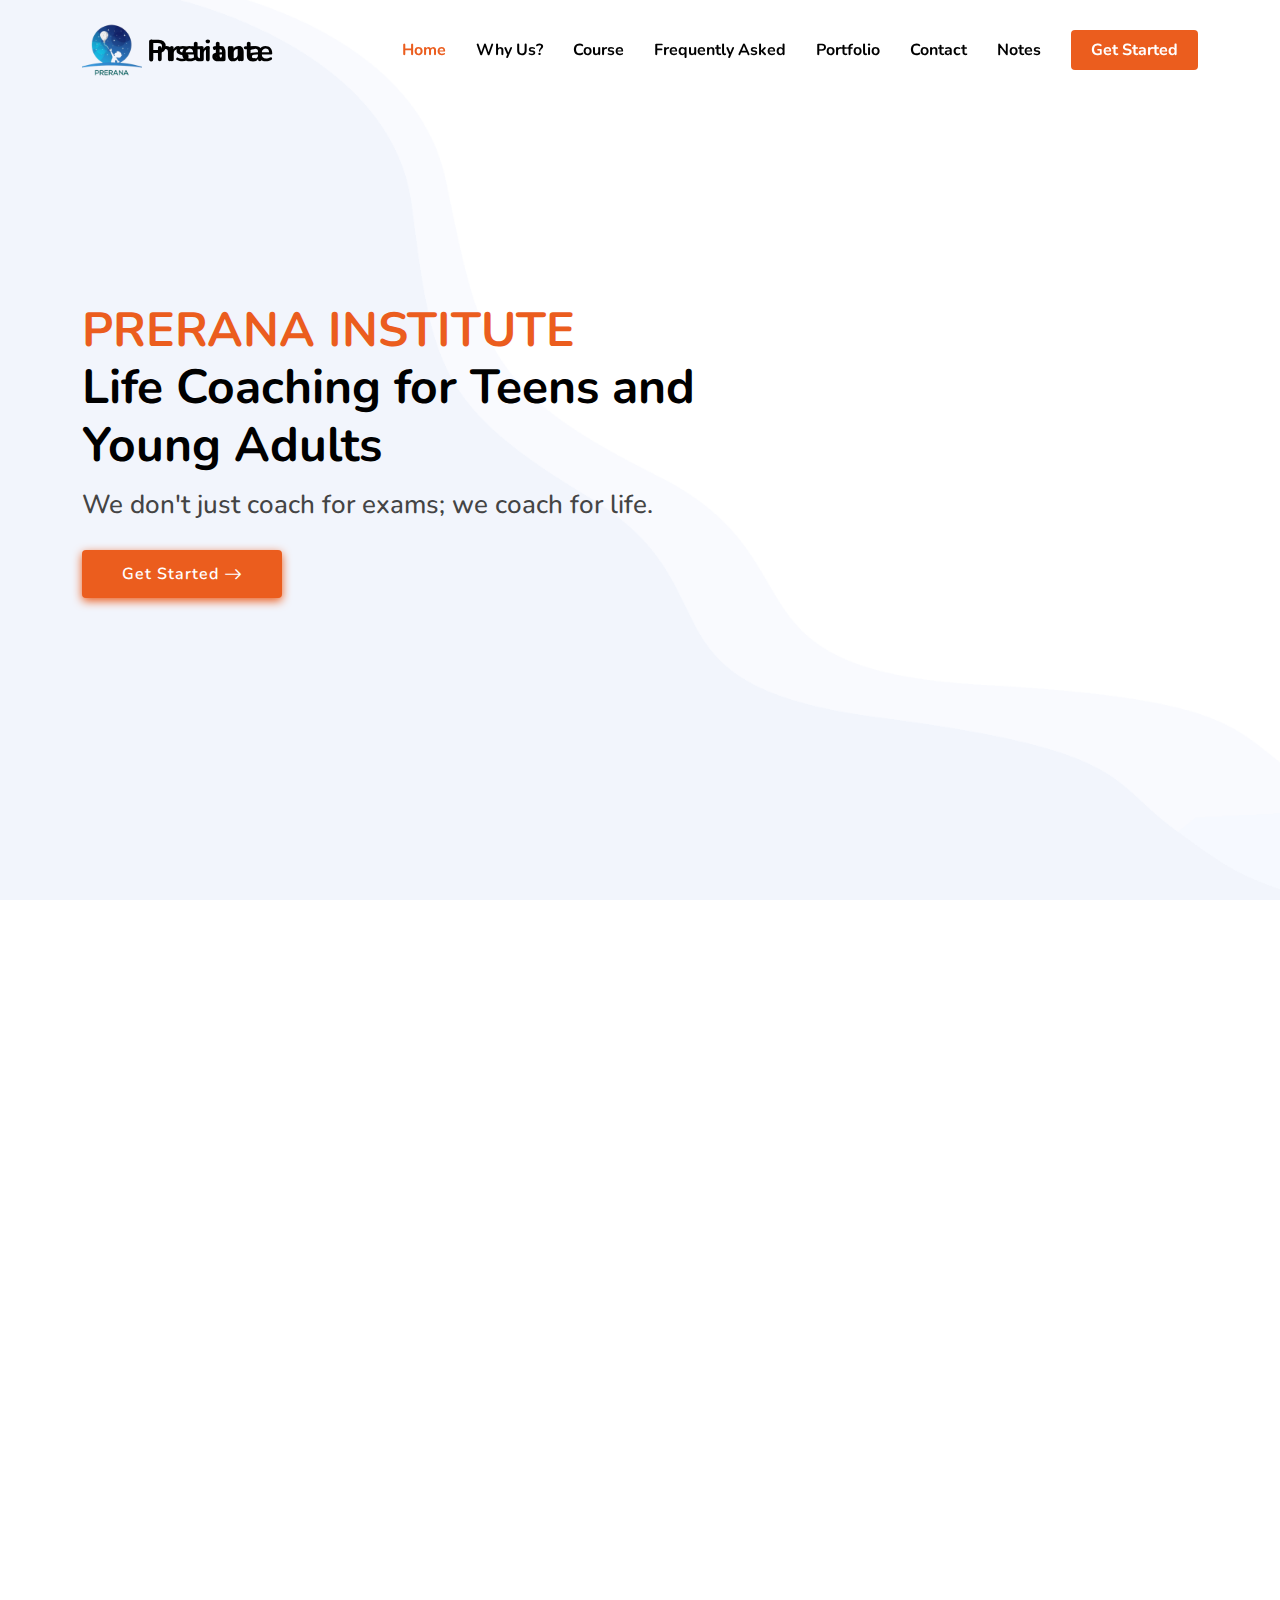
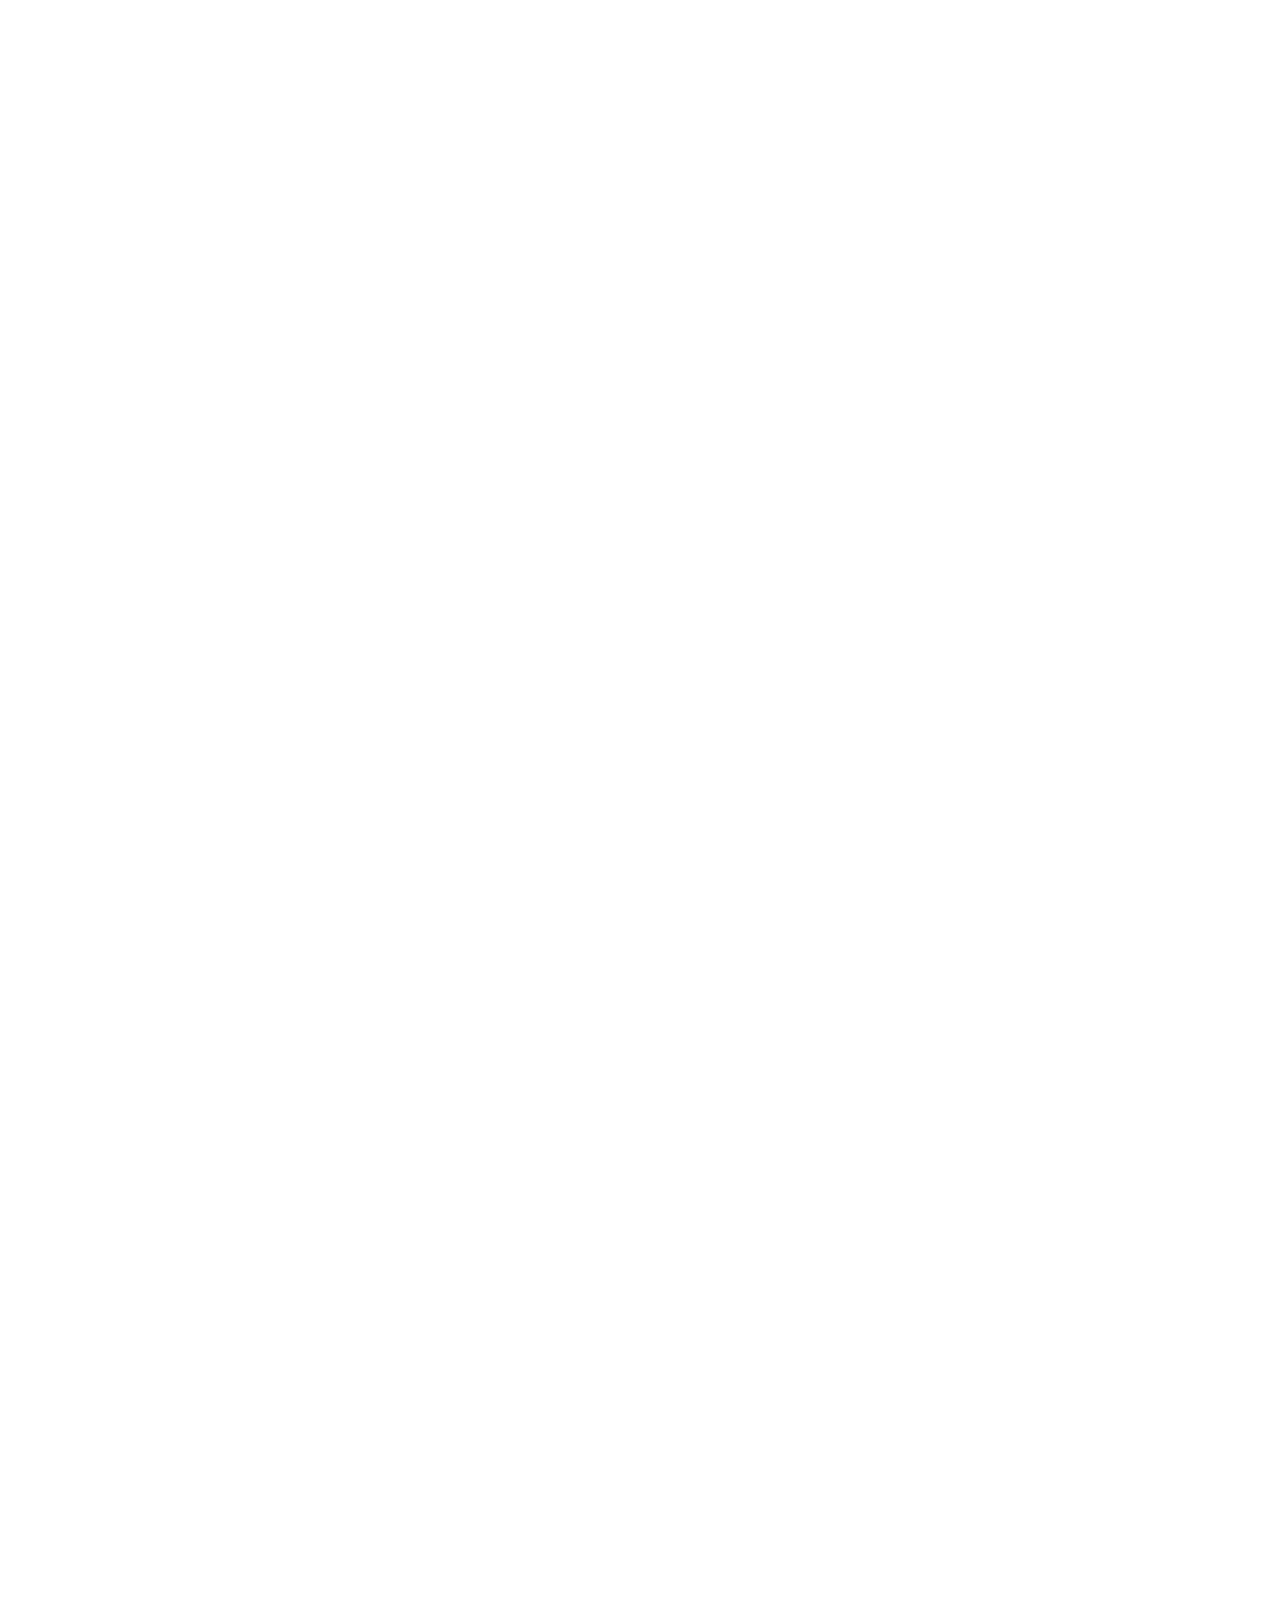
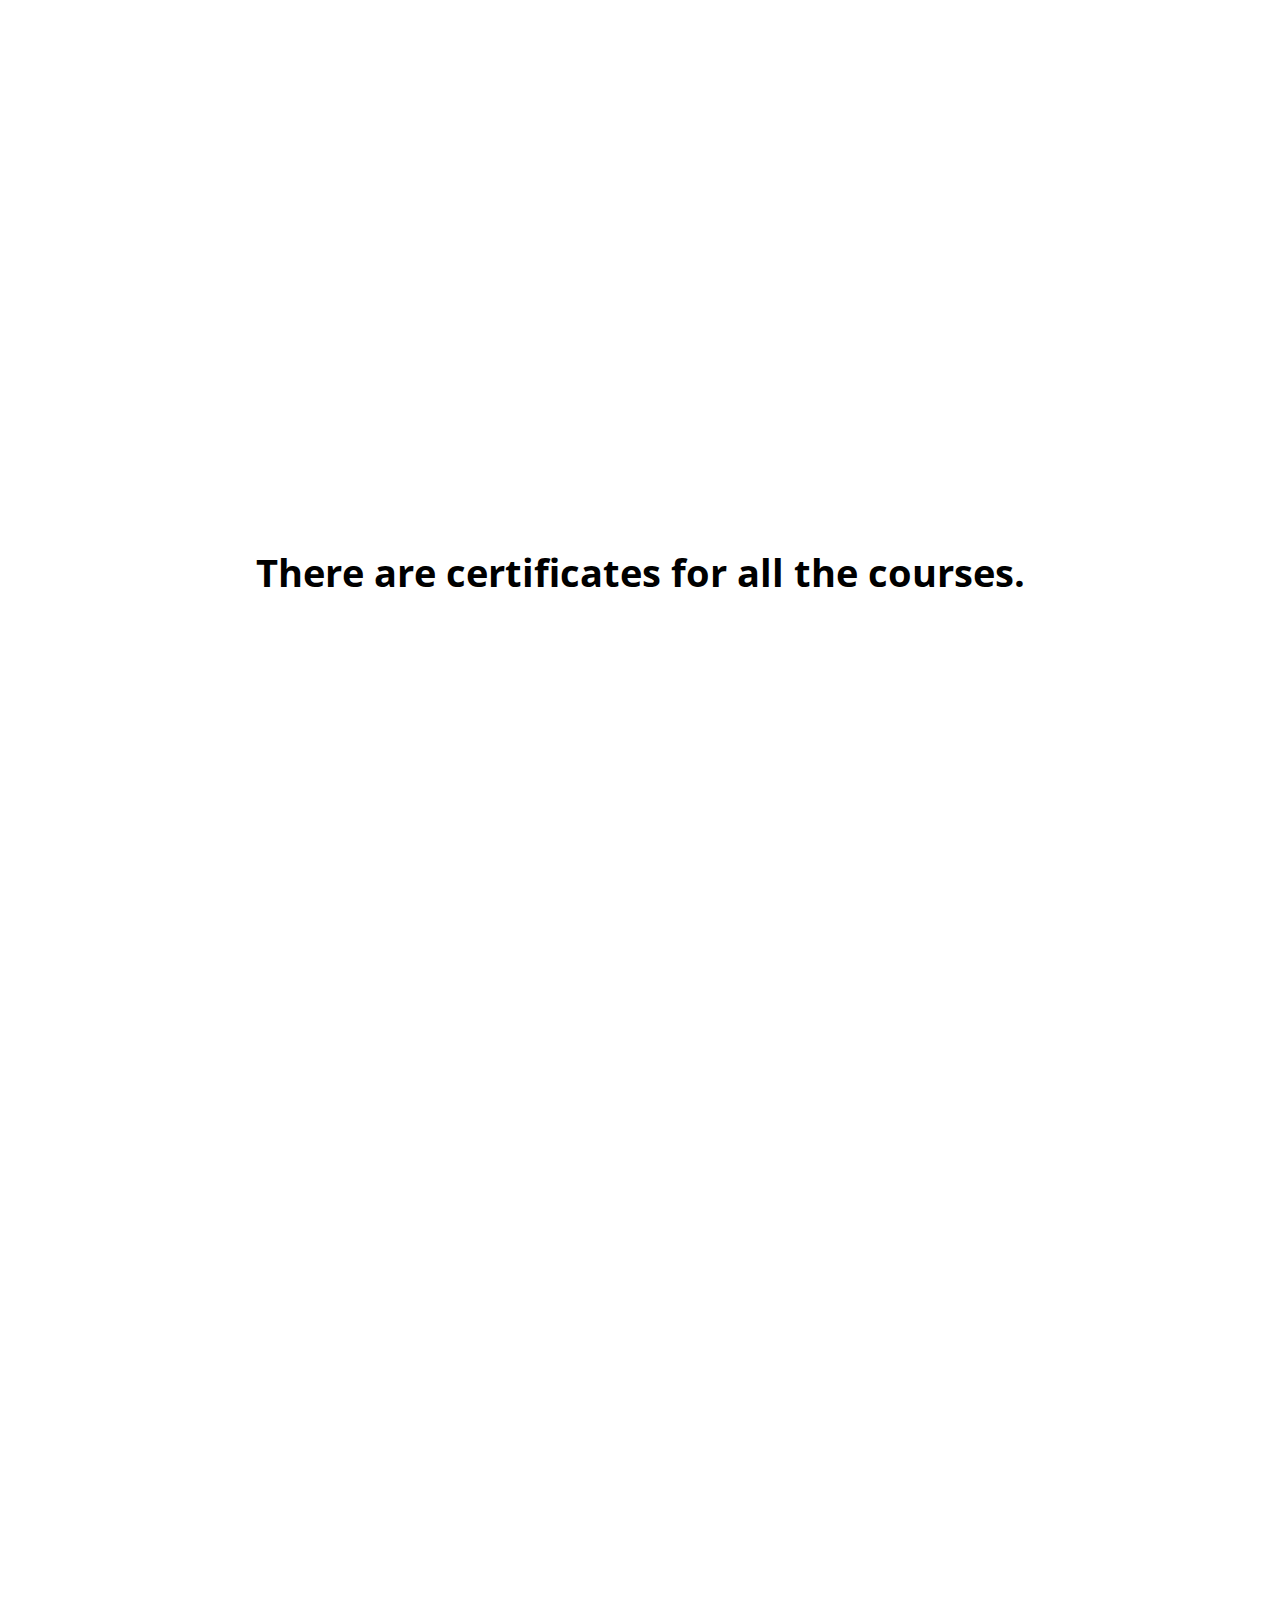
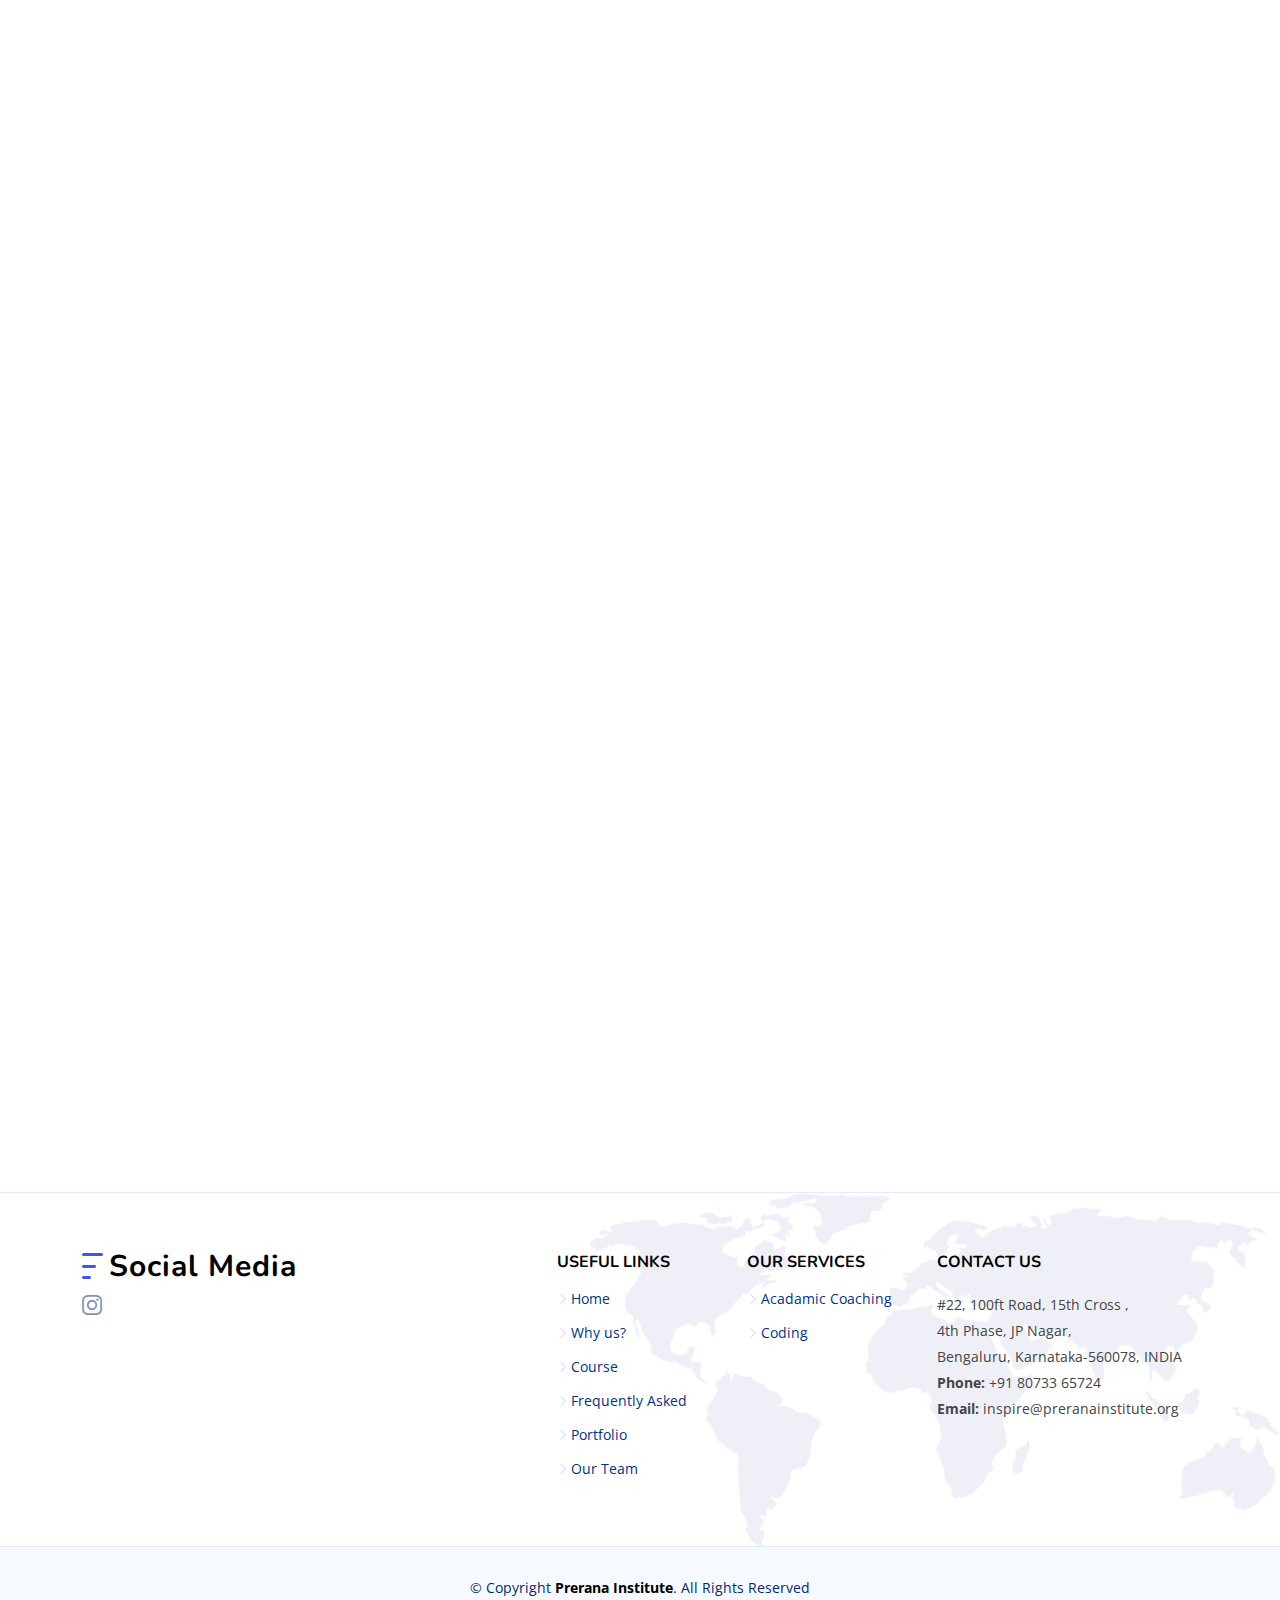
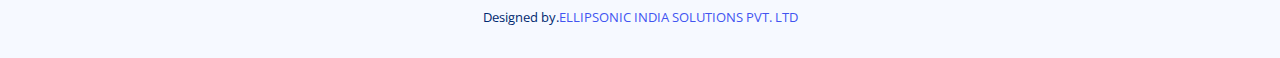
==== commit 19707e18: "25-08-2023 minday adding question" ====
--- a/index.html
+++ b/index.html
@@ -5,12 +5,13 @@
   <meta charset="utf-8">
   <meta content="width=device-width, initial-scale=1.0" name="viewport">
 
-  <title>PPrerana institute</title>
+  <title>Prerana institute</title>
   <meta content="" name="description">
   <meta content="" name="keywords">
   <!-- Favicons -->
-  <link href="./assets/img/preranalogo1-removebg-preview.png" rel="icon">
-  <link href="./assets/img/" rel="apple-touch-icon">
+  <link rel="shortcut icon" href="./assets/img/preranainstituteNavbarlogo.png" type="image/x-icon">
+  <!-- <link href="/assets/img/preranainstituteNavbarlogo.png" rel="icon"> -->
+  <!-- <link href="./assets/img/" rel="apple-touch-icon"> -->
 
   <!-- Google Fonts -->
   <link href="https://fonts.googleapis.com/css?family=Open+Sans:300,300i,400,400i,600,600i,700,700i|Nunito:300,300i,400,400i,600,600i,700,700i|Poppins:300,300i,400,400i,500,500i,600,600i,700,700i" rel="stylesheet">
@@ -44,12 +45,15 @@
           <li><a class="nav-link scrollto" href="#Course">Course</a></li>
           <li><a class="nav-link scrollto" href="#FrequentlyAsked">Frequently Asked</a></li>
           <li><a class="nav-link scrollto" href="#portfolio">Portfolio</a></li>
-          <li><a class="nav-link scrollto" href="#OurTeam">Our Team</a></li>
+          <!-- <li><a class="nav-link scrollto" href="#OurTeam">Our Team</a></li> -->
           <li><a class="nav-link scrollto" href="#contact">Contact</a></li>
-          <li><a class="nav-link scrollto" href="classes.html">Notes</a></li>
-
-         <li> <a href="#" class="btn btn-sm  ms-3 px-4 py-3" data-bs-toggle="modal" data-bs-target="#kt_Change_Password">Notes</a></li>
-          
+          <li><a class="nav-link scrollto notes" id="notes" data-bs-toggle="modal" data-bs-target="#kt_Change_Password">Notes</a></li>
+          <style>
+            .notes:hover{
+              cursor: pointer;
+            }
+          </style>
+         <!-- <li> <a href="#" class="btn btn-sm  ms-3 px-4 py-3" data-bs-toggle="modal" data-bs-target="#kt_Change_Password">Notes</a></li> -->
           <li><a class="getstarted scrollto" href="#about">Get Started</a></li>
          
         </ul>
@@ -70,9 +74,9 @@
         <div  id="kt_modal_create_app_stepper">
           <div class="flex-row-fluid py-lg-5 px-lg-15">
 
-            <form class="form w-100" action="#" method="post" onsubmit="return validateForm()">
+            <!-- <form class="form w-100" action="Notes.html" onsubmit="return validateForm()"> -->
               <h1 class="text-dark mb-3" style="text-align: center; font: 20px; font-weight: bold;">Login</h1>
-              <div class="text-gray-400 fw-semibold text-center"><a href="#" class="link-primary fw-bold" style="text-decoration: none; color: black !important;">Create an Account</a></div>
+              <!-- <div class="text-gray-400 fw-semibold text-center"><a href="#" class="link-primary fw-bold" style="text-decoration: none; color: black !important;">Create an Account</a></div> -->
             
               <!-- This is Email  -->
               <div class="fv-row mb-10">
@@ -175,43 +179,49 @@
                 </label>
               </div>
 
-              <a href="#" class="link-primary fs-6 fw-bold" style="color: black !important;">Forgot Password?</a>
+              <!-- <a href="#" class="link-primary fs-6 fw-bold" style="color: black !important;">Forgot Password?</a> -->
 
               </div>
 
               <div class="text-center mt-4">
-                <button type="submit" class="btn btn-lg  w-100 mb-5 " style="background-color: #eb5d1e;">
-                  <span class="indicator-label" style="color: white;" >Continue</span>
+                <button type="submit" class="btn btn-lg w-100 mb-5" style="background-color: #eb5d1e;">
+                    <span class="indicator-label" style="color: white;" onclick="validateForm()">Continue</span>
                 </button>
-              </div>
-
-              <div id="form-error" class="text-danger" style="text-align: center;"></div>
-
-
-            </form>
+            </div>
+            <div id="form-error" class="text-danger" style="text-align: center;"></div>
+
+
+            <!-- </form> -->
+
             <script>
-
+              // Function to validate the entire form
               function validateForm() {
-                // Call individual field validation functions
-                var isEmailValid = validateEmail();
-                var isPasswordValid = validatePassword();
-
-                // Check if both fields are valid
-                if (!isEmailValid || !isPasswordValid) {
-                  // Display the error message below the submit button
-                  var formError = document.getElementById('form-error');
-                  formError.textContent = 'Please fill in all required fields correctly.';
-                  return false;
-                }
-
-                // If both fields are valid, allow form submission
-                return true;
+                  var validEmail = validateEmail();
+                  var validPassword = validatePassword();
+      
+                  if (validEmail && validPassword) {
+                      var emailInput = document.getElementById('email').value;
+                      var passwordInput = document.getElementById('password').value;
+      
+                      // Check if email and password match the predefined values
+                      if (emailInput === 'institute.prerana@gmail.com' && passwordInput === 'institute.prerana@123Bangalore') {
+                        window.location.href = "Notes.html";
+                       // Allow form submission and navigate to notes.html
+                      } else {
+                          document.getElementById('form-error').textContent = 'Incorrect email or password.';
+                          return false; // Prevent form submission
+                      }
+                  } else {
+                      return false; // Prevent form submission
+                  }
               }
-            </script>
-
-          </div>
-        </div>
-      </div>
+
+          </script>
+
+          </div>
+        </div>
+      </div>
+
     </div>
   </div>
 </div>
@@ -258,12 +268,12 @@
               <p>
                 Our emphasis lies in fostering conceptual learning and conducting regular assessments of students.
               </p>
-              <div class="text-center text-lg-start">
+              <!-- <div class="text-center text-lg-start">
                 <a href="#  features" class="btn-read-more d-inline-flex align-items-center justify-content-center align-self-center">
                   <span>Read More</span>
                   <i class="bi bi-arrow-right"></i>
                 </a>
-              </div>
+              </div> -->
             </div>
           </div>
 
@@ -426,8 +436,8 @@
                 <p>&nbsp; &nbsp; &nbsp; &nbsp;Automation</p>
                 <p>&nbsp; &nbsp; &nbsp; &nbsp;Sensor Interfaccing</p>
                 <p>&nbsp; &nbsp; &nbsp; &nbsp;Encourage to think across</p>
-                <p>&nbsp; &nbsp; &nbsp; &nbsp;multiple domains</p>
-                <p>&nbsp; &nbsp; &nbsp; &nbsp;Electronic circuitry constrution</p>
+                <p>&nbsp; &nbsp; &nbsp; &nbsp;Multiple domains</p>
+                <p>&nbsp; &nbsp; &nbsp; &nbsp;Electronic circuitry construction</p>
                 <div class="d-flex align-items-center mb-2">
                 </div>
                 
@@ -554,7 +564,7 @@
                 </h2>
                 <div id="faq-content-1" class="accordion-collapse collapse" data-bs-parent="#faqlist1">
                   <div class="accordion-body">
-                    Any doubts from students will be addressed by the teachers during the session. After each session, tests and worksheets will be assigned as homework for the students. The homework will be assessed by the teachers                  </div>
+                    Any doubts from students will be addressed by the teachers during the session. After each session, tests and worksheets will be assigned as homework for the students. The homework will be assessed by the teachers</div>
                 </div>
               </div>
 
@@ -583,9 +593,9 @@
                   <button class="accordion-button collapsed" type="button" data-bs-toggle="collapse" data-bs-target="#faq2-content-3">
                     If my child has not understood a concept taught in the class can the same concept be explained again?                  </button>
                 </h2>
-                <div id="faq-content-3" class="accordion-collapse collapse" data-bs-parent="#faqlist1">
+                <div id="faq2-content-3" class="accordion-collapse collapse" data-bs-parent="#faqlist1">
                   <div class="accordion-body">
-                    Yes, our teachers will gladly re-teach concepts which have not been properly understood by the child                  </div>
+                    Yes, our teachers will gladly re-teach concepts which have not been properly understood by the child.                  </div>
                 </div>
               </div>
 
@@ -593,11 +603,11 @@
               <div class="accordion-item">
                 <h2 class="accordion-header">
                   <button class="accordion-button collapsed" type="button" data-bs-toggle="collapse" data-bs-target="#faq2-content-1">
-                    For more Questions.
+                    For more questions.
                   </h2>
                 <div id="faq2-content-1" class="accordion-collapse collapse" data-bs-parent="#faqlist2">
                   <div class="accordion-body">
-                    For more information send us an email or call us
+                    For more information send us an email or call us.
                   </div>
                 </div>
               </div>
@@ -907,29 +917,29 @@
             <div class="row gy-4">
               <div class="col-md-6">
                 <div class="info-box">
-                  <i class="bi bi-geo-alt"></i>
-                  <h3>Address</h3>
+                  <i  style="color: #eb5d1e;" class="bi bi-geo-alt"></i>
+                  <h3 style="color: black;">Address</h3>
                   <p>#22, 100ft Road, 15th Cross ,<br> 4th Phase, JP Nagar, Bengaluru, Karnataka-560078, INDIA</p>
                 </div>
               </div>
               <div class="col-md-6">
                 <div class="info-box">
-                  <i class="bi bi-telephone"></i>
-                  <h3>Call Us</h3>
+                  <i  style="color: #eb5d1e;" class="bi bi-telephone"></i>
+                  <h3 style="color: black;">Call Us</h3>
                   <p>+91 80733 65724<br></p>
                 </div>
               </div>
               <div class="col-md-6">
                 <div class="info-box">
-                  <i class="bi bi-envelope"></i>
-                  <h3>Email Us</h3>
+                  <i  style="color: #eb5d1e;" class="bi bi-envelope"></i>
+                  <h3 style="color: black;">Email Us</h3>
                   <p>inspire@preranainstitute.org</p>
                 </div>
               </div>
               <div class="col-md-6">
                 <div class="info-box">
-                  <i class="bi bi-clock"></i>
-                  <h3>Open Hours</h3>
+                  <i  style="color: #eb5d1e;" class="bi bi-clock"></i>
+                  <h3 style="color: black;">Open Hours</h3>
                   <p>Monday - Saturday<br>4:00PM - 07:00PM</p>
                 </div>
               </div>
@@ -953,7 +963,7 @@
                       <textarea class="form-control" name="message" rows="6" placeholder="Message" required></textarea>
                   </div>
                   <div class="col-md-12 text-center">
-                      <button type="submit" class="btn btn-primary">Send Message</button>
+                      <button type="submit" class="btn btn-primary" style="background-color: #eb5d1e; border: none;">Send Message</button>
                   </div>
               </div>
           </form>
@@ -976,7 +986,7 @@
           <div class="col-lg-5 col-md-12 footer-info">
             <a href="index.html" class="logo d-flex align-items-center">
               <img src="./assets/img/logo.png" alt="">
-              <span>Social Media  </span>
+              <span style="color: black;"> Social Media  </span>
             </a>
             <div class="social-links mt-3">
               <!-- <a href="#" class="twitter"><i class="bi bi-twitter"></i></a> -->
@@ -988,7 +998,7 @@
 
           <div class="col-lg-2 col-6 footer-links">
            
-            <h4>Useful Links</h4>
+            <h4 style="color: black;">Useful Links</h4>
             <ul>
               <li><i class="bi bi-chevron-right"></i> <a href="#hero">Home</a></li>
               <li><i class="bi bi-chevron-right"></i> <a href="#Whyus">Why us?</a></li>
@@ -1001,7 +1011,7 @@
           </div>
 
           <div class="col-lg-2 col-6 footer-links">
-            <h4>Our Services</h4>
+            <h4 style="color: black;">Our Services</h4>
             <ul>
               <li><i class="bi bi-chevron-right"></i> <a href="#">Acadamic Coaching</a></li>
               <li><i class="bi bi-chevron-right"></i> <a href="#">Coding</a></li>
@@ -1012,7 +1022,7 @@
           </div>
 
           <div class="col-lg-3 col-md-12 footer-contact text-center text-md-start">
-            <h4>Contact Us</h4>
+            <h4 style="color: black;">Contact Us</h4>
             <p>
               #22, 100ft Road, 15th Cross ,<br> 4th Phase, JP Nagar,<br> Bengaluru, Karnataka-560078, INDIA<br>
            
@@ -1028,7 +1038,7 @@
 
     <div class="container">
       <div class="copyright">
-        &copy; Copyright <strong><span>Prerana Institute</span></strong>. All Rights Reserved
+        &copy; Copyright <strong><span style="color: black;">Prerana Institute</span></strong>. All Rights Reserved
       </div>
       <div class="credits">
               Designed by.<a href="https://ellipsonic.com/">ELLIPSONIC INDIA SOLUTIONS PVT. LTD</a>
--- a/assets/css/style.css
+++ b/assets/css/style.css
@@ -136,7 +136,7 @@
   right: 15px;
   bottom: 15px;
   z-index: 99999;
-  background: #4154f1;
+  background: #eb5d1e;
   width: 40px;
   height: 40px;
   border-radius: 4px;
@@ -263,7 +263,7 @@
 .navbar .getstarted:hover,
 .navbar .getstarted:focus:hover {
   color: #fff;
-  background: #5969f3;
+  background: #ff4d00;
 }
 
 .navbar .dropdown ul {
